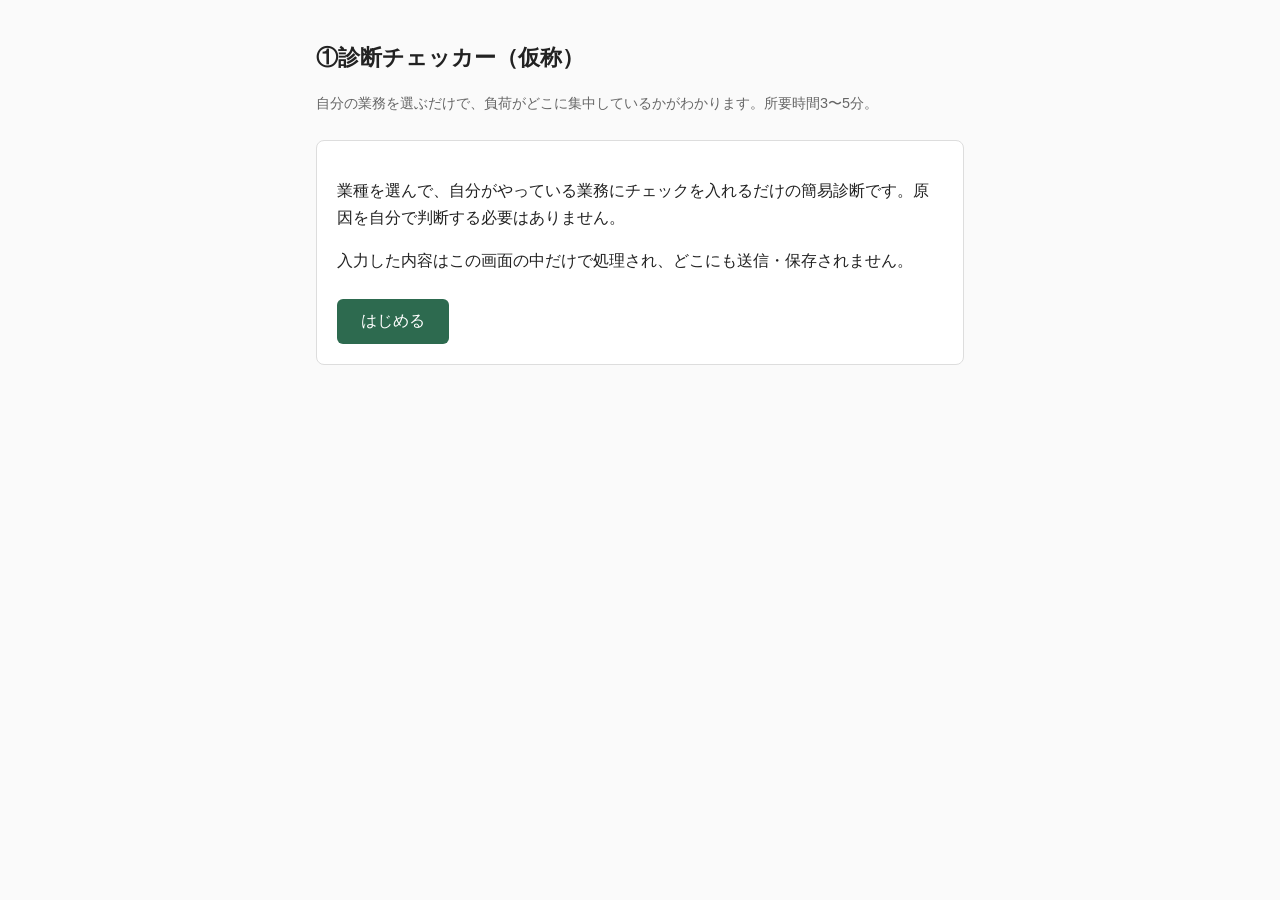
==== index.html @ b316b2ba "①診断チェッカー v2: 業種別の業務チェック方式に刷新 v1は原因カテゴリ(業務量/プロセス/人員配置/感情労働/価値観)を本人に 直接聞いていたため、結果がわかりきった内容になりがちだった。  v" ====
<!DOCTYPE html>
<html lang="ja">
<head>
<meta charset="UTF-8">
<meta name="viewport" content="width=device-width, initial-scale=1.0">
<title>①診断チェッカー（仮称）</title>
<style>
  * { box-sizing: border-box; }
  body {
    font-family: -apple-system, BlinkMacSystemFont, "Hiragino Sans", "Yu Gothic", sans-serif;
    max-width: 680px;
    margin: 0 auto;
    padding: 24px 16px 64px;
    line-height: 1.7;
    color: #222;
    background: #fafafa;
  }
  h1 { font-size: 1.4rem; margin-bottom: 4px; }
  h2 { font-size: 1.15rem; margin-bottom: 4px; }
  h3 { font-size: 1rem; margin: 20px 0 8px; color: #2d6a4f; }
  .sub { color: #666; font-size: 0.9rem; margin-bottom: 24px; }
  .screen { display: none; }
  .screen.active { display: block; }
  .card {
    background: #fff;
    border: 1px solid #ddd;
    border-radius: 8px;
    padding: 20px;
    margin-bottom: 16px;
  }
  label.q { display: block; font-weight: 600; margin-bottom: 8px; }
  select, input[type=number], textarea {
    width: 100%;
    padding: 8px;
    border: 1px solid #ccc;
    border-radius: 4px;
    font-size: 1rem;
    margin-bottom: 4px;
  }
  textarea { resize: vertical; min-height: 60px; }
  button {
    background: #2d6a4f;
    color: #fff;
    border: none;
    padding: 12px 24px;
    border-radius: 6px;
    font-size: 1rem;
    cursor: pointer;
    margin-top: 8px;
  }
  button:hover { background: #1b4332; }
  button:disabled { background: #ccc; cursor: not-allowed; }
  button.secondary {
    background: transparent;
    color: #2d6a4f;
    border: 1px solid #2d6a4f;
    margin-right: 8px;
  }
  .choice-list { display: flex; flex-direction: column; gap: 8px; }
  .choice-btn {
    background: #fff;
    color: #222;
    border: 1px solid #ccc;
    border-radius: 8px;
    padding: 14px 16px;
    text-align: left;
    font-size: 1rem;
    cursor: pointer;
    display: flex;
    justify-content: space-between;
    align-items: center;
  }
  .choice-btn:hover { border-color: #2d6a4f; background: #f1f8f4; }
  .beta-tag {
    font-size: 0.7rem;
    color: #bf6900;
    border: 1px solid #bf6900;
    border-radius: 4px;
    padding: 1px 6px;
    margin-left: 8px;
    flex-shrink: 0;
  }
  .task-row {
    display: flex;
    align-items: flex-start;
    gap: 8px;
    padding: 6px 0;
    border-bottom: 1px solid #eee;
  }
  .task-row:last-child { border-bottom: none; }
  .task-row label { font-weight: normal; cursor: pointer; }
  .task-tag {
    display: inline-block;
    font-size: 0.72rem;
    color: #666;
    background: #eee;
    border-radius: 4px;
    padding: 0 6px;
    margin-left: 6px;
    white-space: nowrap;
  }
  .detail-card {
    border: 1px solid #ddd;
    border-radius: 6px;
    padding: 14px 16px;
    margin-bottom: 12px;
  }
  .detail-card .task-name { font-weight: 600; margin-bottom: 8px; }
  .detail-row { margin-bottom: 8px; }
  .detail-row label.small { font-size: 0.85rem; color: #555; display: block; margin-bottom: 4px; }
  .radio-inline { display: flex; gap: 12px; flex-wrap: wrap; }
  .radio-inline label { font-weight: normal; margin-right: 0; }
  .checkbox-inline label { font-weight: normal; }
  .result-box {
    background: #fff;
    border-left: 4px solid #2d6a4f;
    padding: 16px 20px;
    border-radius: 4px;
    margin-bottom: 16px;
  }
  .result-box.warn { border-left-color: #bf6900; }
  .result-box.note { border-left-color: #999; }
  .score-bar-row { display: flex; align-items: center; gap: 8px; margin-bottom: 8px; font-size: 0.9rem; }
  .score-bar-label { width: 90px; flex-shrink: 0; }
  .score-bar-track { flex: 1; background: #eee; border-radius: 4px; height: 14px; overflow: hidden; }
  .score-bar-fill { height: 100%; background: #52b788; }
  .top-task-row {
    display: flex;
    justify-content: space-between;
    padding: 8px 0;
    border-bottom: 1px dashed #ddd;
    font-size: 0.92rem;
  }
  .top-task-row:last-child { border-bottom: none; }
  ul.plain-list { margin: 8px 0; padding-left: 20px; font-size: 0.92rem; }
  .disclaimer {
    font-size: 0.8rem;
    color: #888;
    margin-top: 32px;
    border-top: 1px solid #ddd;
    padding-top: 12px;
  }
  .progress { font-size: 0.8rem; color: #999; margin-bottom: 8px; }
</style>
</head>
<body>

<h1>①診断チェッカー（仮称）</h1>
<p class="sub">自分の業務を選ぶだけで、負荷がどこに集中しているかがわかります。所要時間3〜5分。</p>

<!-- Screen: Intro -->
<div class="screen active" id="screen-intro">
  <div class="card">
    <p>業種を選んで、自分がやっている業務にチェックを入れるだけの簡易診断です。原因を自分で判断する必要はありません。</p>
    <p>入力した内容はこの画面の中だけで処理され、どこにも送信・保存されません。</p>
    <button onclick="goToIndustry()">はじめる</button>
  </div>
</div>

<!-- Screen: Industry -->
<div class="screen" id="screen-industry">
  <div class="card">
    <p class="progress">STEP 1 / 5</p>
    <h2>業種を選んでください</h2>
    <div class="choice-list" id="industry-list"></div>
    <div style="margin-top:16px;">
      <button class="secondary" onclick="goTo('screen-intro')">戻る</button>
    </div>
  </div>
</div>

<!-- Screen: Role -->
<div class="screen" id="screen-role">
  <div class="card">
    <p class="progress">STEP 2 / 5</p>
    <h2>役割を選んでください</h2>
    <div class="choice-list" id="role-list"></div>
    <div style="margin-top:16px;">
      <button class="secondary" onclick="goTo('screen-industry')">戻る</button>
    </div>
  </div>
</div>

<!-- Screen: Hours -->
<div class="screen" id="screen-hours">
  <div class="card">
    <p class="progress">STEP 3 / 5</p>
    <h2>週の勤務時間を教えてください</h2>
    <p class="sub">契約・シフト上の勤務時間（残業を除く）を数字で入力してください。</p>
    <input type="number" id="input-weekly-hours" min="1" max="168" placeholder="例：20">
    <div style="margin-top:16px;">
      <button class="secondary" onclick="goToRoleOrIndustryBack()">戻る</button>
      <button onclick="submitHours()">次へ</button>
    </div>
  </div>
</div>

<!-- Screen: Tasks -->
<div class="screen" id="screen-tasks">
  <div class="card">
    <p class="progress">STEP 4 / 5</p>
    <h2>やっている業務にチェックしてください</h2>
    <p class="sub">当てはまるものだけで大丈夫です。抜けている業務があれば結果画面で教えてください。</p>
    <div id="task-categories"></div>
    <div style="margin-top:16px;">
      <button class="secondary" onclick="goTo('screen-hours')">戻る</button>
      <button onclick="submitTasks()">次へ</button>
    </div>
  </div>
</div>

<!-- Screen: Details -->
<div class="screen" id="screen-details">
  <div class="card">
    <p class="progress">STEP 5 / 5</p>
    <h2>選んだ業務について教えてください</h2>
    <div id="task-details"></div>
    <div style="margin-top:16px;">
      <button class="secondary" onclick="goTo('screen-tasks')">戻る</button>
      <button onclick="showResult()">診断結果を見る</button>
    </div>
  </div>
</div>

<!-- Screen: Result -->
<div class="screen" id="screen-result">
  <div class="card">
    <h2>診断結果</h2>
    <div id="result-main"></div>

    <h3>負荷が大きい業務 上位5つ</h3>
    <div id="result-top-tasks"></div>

    <h3>タグ別の内訳</h3>
    <div id="result-tag-breakdown"></div>

    <div id="result-overtime"></div>
    <div id="result-duplicate"></div>
    <div id="result-workload"></div>
  </div>
  <div style="margin-top:12px;">
    <button class="secondary" onclick="restart()">最初からやり直す</button>
  </div>
  <p class="disclaimer">この結果は簡易的な参考情報であり、専門的な診断に代わるものではありません。時間は概算で答えたものなので、断定的な判断材料としては使わないでください。</p>
</div>

<script src="data/industries.js"></script>
<script>
const HOURS_OPTIONS = [
  { value: '30分未満', hours: 0.25 },
  { value: '30分〜1時間', hours: 0.75 },
  { value: '1〜3時間', hours: 2 },
  { value: '3〜5時間', hours: 4 },
  { value: '5時間以上', hours: 6 },
];
const PAIN_OPTIONS = [
  { value: 'あまりつらくない', weight: 1 },
  { value: 'ややつらい', weight: 2 },
  { value: 'つらい', weight: 3 },
];
const TAG_MESSAGE = {
  '定型': '繰り返し・手作業の業務に負荷が集中しています。自動化やテンプレ化で減らせる可能性が高い領域です。',
  '調整': '人や日程の調整に負荷が集中しています。連絡や予定の一元管理で減らせる可能性があります。',
  '判断': '専門的な判断が必要な業務に負荷が集中しています。判断材料をそろえる仕組みで負担を軽くできる可能性があります。',
  '対人': '人との関わりそのものに負荷が集中しています。ツールで解決する領域ではないため、職場の上司や専門家への相談をおすすめします。',
  '身体': '体力的な負荷が集中しています。福祉機器の導入や人員配置の見直しが有効な領域です。',
};

let state = {
  industry: null,
  role: null,
  weeklyHours: null,
  visibleTasks: [],   // [{ id, name, tag, category }]
  selectedIds: [],     // task ids checked on screen-tasks
  details: {},          // id -> { time, pain, overtime, duplicate }
};

function goTo(id) {
  document.querySelectorAll('.screen').forEach(s => s.classList.remove('active'));
  document.getElementById(id).classList.add('active');
  window.scrollTo(0, 0);
}

function goToIndustry() {
  const list = document.getElementById('industry-list');
  list.innerHTML = INDUSTRIES.map(ind => `
    <button class="choice-btn" onclick="selectIndustry('${ind.id}')">
      <span>${ind.name}</span>
      ${ind.beta ? '<span class="beta-tag">β</span>' : ''}
    </button>
  `).join('');
  goTo('screen-industry');
}

function selectIndustry(id) {
  state.industry = INDUSTRIES.find(i => i.id === id);
  state.role = null;
  if (state.industry.roles.length === 1) {
    state.role = state.industry.roles[0];
    goTo('screen-hours');
    return;
  }
  const list = document.getElementById('role-list');
  list.innerHTML = state.industry.roles.map(r => `
    <button class="choice-btn" onclick="selectRole('${r.id}')"><span>${r.name}</span></button>
  `).join('');
  goTo('screen-role');
}

function selectRole(roleId) {
  state.role = state.industry.roles.find(r => r.id === roleId);
  goTo('screen-hours');
}

function goToRoleOrIndustryBack() {
  if (state.industry.roles.length === 1) {
    goTo('screen-industry');
  } else {
    goTo('screen-role');
  }
}

function submitHours() {
  const val = parseFloat(document.getElementById('input-weekly-hours').value);
  if (!val || val <= 0) {
    alert('週の勤務時間を入力してください');
    return;
  }
  state.weeklyHours = val;
  buildTaskScreen();
  goTo('screen-tasks');
}

function taskAllowedForRole(item) {
  return !item.roles || item.roles.includes(state.role.id);
}

function buildTaskScreen() {
  const categories = [...state.industry.categories, COMMON_CATEGORY];
  state.visibleTasks = [];
  let html = '';
  let taskCounter = 0;
  categories.forEach(cat => {
    if (!taskAllowedForRole(cat)) return;
    const visibleInCat = cat.tasks.filter(taskAllowedForRole);
    if (visibleInCat.length === 0) return;
    html += `<h3>${cat.name}</h3><div>`;
    visibleInCat.forEach(t => {
      const id = 'task-' + (taskCounter++);
      state.visibleTasks.push({ id, name: t.name, tag: t.tag, category: cat.name });
      html += `
        <div class="task-row">
          <input type="checkbox" id="${id}" value="${id}">
          <label for="${id}">${t.name}</label>
        </div>
      `;
    });
    html += '</div>';
  });
  document.getElementById('task-categories').innerHTML = html;
}

function submitTasks() {
  const checked = state.visibleTasks.filter(t => document.getElementById(t.id).checked);
  if (checked.length === 0) {
    alert('1つ以上、業務を選んでください');
    return;
  }
  state.selectedIds = checked.map(t => t.id);
  buildDetailScreen(checked);
  goTo('screen-details');
}

function buildDetailScreen(checked) {
  document.getElementById('task-details').innerHTML = checked.map(t => `
    <div class="detail-card">
      <div class="task-name">${t.name}</div>
      <div class="detail-row">
        <label class="small">週あたりの時間</label>
        <select id="${t.id}-time">
          ${HOURS_OPTIONS.map(h => `<option value="${h.value}">${h.value}</option>`).join('')}
        </select>
      </div>
      <div class="detail-row">
        <label class="small">つらさ</label>
        <div class="radio-inline">
          ${PAIN_OPTIONS.map((p, i) => `
            <label><input type="radio" name="${t.id}-pain" value="${p.value}" ${i === 0 ? 'checked' : ''}> ${p.value}</label>
          `).join('')}
        </div>
      </div>
      <div class="detail-row checkbox-inline">
        <label><input type="checkbox" id="${t.id}-overtime"> 勤務時間外にやることがある</label>
      </div>
      <div class="detail-row checkbox-inline">
        <label><input type="checkbox" id="${t.id}-duplicate"> 二度手間だと感じる（同じ内容を別の場所にも書いている等）</label>
      </div>
    </div>
  `).join('');
}

function showResult() {
  const hoursMap = Object.fromEntries(HOURS_OPTIONS.map(h => [h.value, h.hours]));
  const painMap = Object.fromEntries(PAIN_OPTIONS.map(p => [p.value, p.weight]));

  const results = state.selectedIds.map(id => {
    const task = state.visibleTasks.find(t => t.id === id);
    const timeValue = document.getElementById(`${id}-time`).value;
    const painChecked = document.querySelector(`input[name="${id}-pain"]:checked`).value;
    const overtime = document.getElementById(`${id}-overtime`).checked;
    const duplicate = document.getElementById(`${id}-duplicate`).checked;
    const hours = hoursMap[timeValue];
    const pain = painMap[painChecked];
    return { ...task, timeValue, hours, painChecked, pain, overtime, duplicate, score: hours * pain };
  });

  renderMainMessage(results);
  renderTopTasks(results);
  renderTagBreakdown(results);
  renderOvertimeAndDuplicate(results);
  renderWorkload(results);

  goTo('screen-result');
}

function renderMainMessage(results) {
  const tagScores = {};
  let totalScore = 0;
  results.forEach(r => {
    tagScores[r.tag] = (tagScores[r.tag] || 0) + r.score;
    totalScore += r.score;
  });
  const topTag = Object.keys(tagScores).reduce((a, b) => tagScores[a] >= tagScores[b] ? a : b);

  let html = `<div class="result-box"><strong>${topTag}</strong>の業務に負荷が集中しています。<p>${TAG_MESSAGE[topTag]}</p>`;
  if (topTag === '対人' && totalScore > 0) {
    const supportable = (tagScores['定型'] || 0) + (tagScores['調整'] || 0);
    if (supportable / totalScore >= 0.2) {
      html += `<p>ただし、定型・調整にあたる部分はツールで減らせる可能性があります。</p>`;
    }
  }
  html += '</div>';
  document.getElementById('result-main').innerHTML = html;
}

function renderTopTasks(results) {
  const top5 = [...results].sort((a, b) => b.score - a.score).slice(0, 5);
  document.getElementById('result-top-tasks').innerHTML = top5.map(r => `
    <div class="top-task-row">
      <span>${r.name}<span class="task-tag">${r.tag}</span></span>
      <span>${r.timeValue}・${r.painChecked}</span>
    </div>
  `).join('');
}

function renderTagBreakdown(results) {
  const tagHours = {};
  let totalHours = 0;
  results.forEach(r => {
    tagHours[r.tag] = (tagHours[r.tag] || 0) + r.hours;
    totalHours += r.hours;
  });
  const tags = Object.keys(TAG_MESSAGE).filter(t => tagHours[t]);
  document.getElementById('result-tag-breakdown').innerHTML = tags.map(t => {
    const pct = totalHours > 0 ? Math.round((tagHours[t] / totalHours) * 100) : 0;
    return `
      <div class="score-bar-row">
        <div class="score-bar-label">${t}</div>
        <div class="score-bar-track"><div class="score-bar-fill" style="width:${pct}%"></div></div>
        <div>${pct}%</div>
      </div>
    `;
  }).join('');
}

function renderOvertimeAndDuplicate(results) {
  const overtimeTasks = results.filter(r => r.overtime);
  const duplicateTasks = results.filter(r => r.duplicate);

  let overtimeHtml = '';
  if (overtimeTasks.length > 0) {
    const totalOvertimeHours = overtimeTasks.reduce((sum, r) => sum + r.hours, 0);
    overtimeHtml = `
      <h3>勤務時間外の業務</h3>
      <div class="result-box warn">
        <p>勤務時間外の作業は、本来は労働時間として扱われるべきものです。</p>
        <ul class="plain-list">${overtimeTasks.map(r => `<li>${r.name}（週あたり目安 ${r.hours}時間）</li>`).join('')}</ul>
      </div>
    `;
  }
  document.getElementById('result-overtime').innerHTML = overtimeHtml;

  let duplicateHtml = '';
  if (duplicateTasks.length > 0) {
    duplicateHtml = `
      <h3>二度手間だと感じている業務</h3>
      <div class="result-box note">
        <p>記録の一元化で減らせる可能性があります。</p>
        <ul class="plain-list">${duplicateTasks.map(r => `<li>${r.name}</li>`).join('')}</ul>
      </div>
    `;
  }
  document.getElementById('result-duplicate').innerHTML = duplicateHtml;
}

function renderWorkload(results) {
  const totalHours = results.reduce((sum, r) => sum + r.hours, 0);
  const ratio = totalHours / state.weeklyHours;
  let html = `
    <h3>全体の業務量</h3>
    <div class="result-box${ratio > 1 ? ' warn' : ''}">
      <p>記入した業務の合計時間（週あたり目安）は約${totalHours}時間、勤務時間（週${state.weeklyHours}時間）の${Math.round(ratio * 100)}%です。</p>
      ${ratio > 1 ? '<p>記入した業務の合計が勤務時間を上回っています。業務量そのものが多い可能性があります。</p>' : ''}
    </div>
  `;
  document.getElementById('result-workload').innerHTML = html;
}

function restart() {
  state = { industry: null, role: null, weeklyHours: null, visibleTasks: [], selectedIds: [], details: {} };
  document.getElementById('input-weekly-hours').value = '';
  goTo('screen-intro');
}
</script>

</body>
</html>
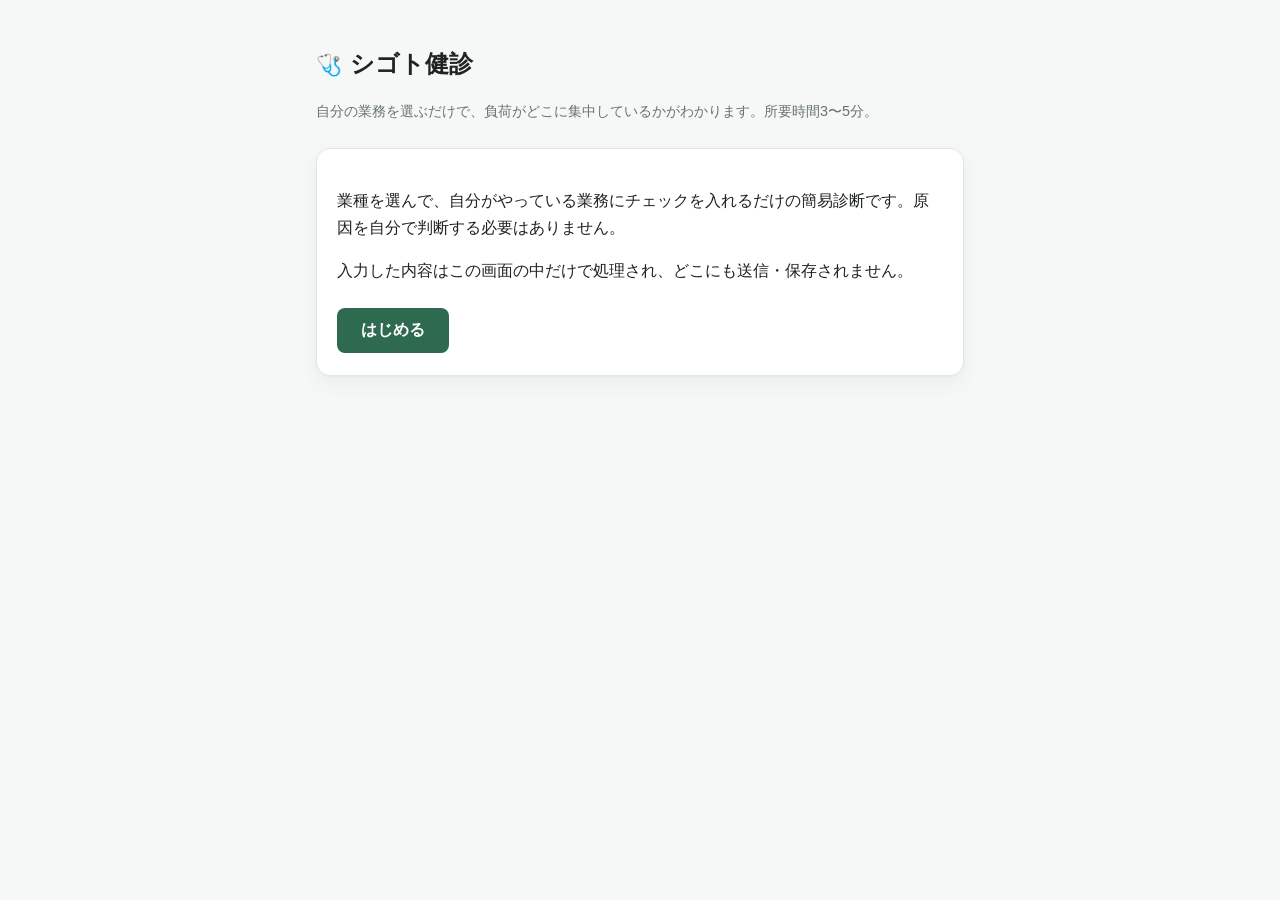
==== commit c184d31b: "タイトルを「シゴト健診」に改名し、デザインを全面調整 社内向けの「①診断チェッカー（仮称）」のまま一般公開されていたのを、 ①の産業医ポジショニングにつながる名前として「シゴト健診」に改名。  あわせ" ====
--- a/index.html
+++ b/index.html
@@ -3,149 +3,192 @@
 <head>
 <meta charset="UTF-8">
 <meta name="viewport" content="width=device-width, initial-scale=1.0">
-<title>①診断チェッカー（仮称）</title>
+<title>シゴト健診</title>
 <style>
+  :root {
+    --color-primary: #2d6a4f;
+    --color-primary-dark: #1b4332;
+    --color-primary-light: #eef7f1;
+    --color-accent: #52b788;
+    --color-bg: #f6f8f7;
+    --color-card: #ffffff;
+    --color-border: #e3e7e4;
+    --color-text: #1f2421;
+    --color-text-sub: #66746c;
+    --color-warn: #bf6900;
+    --color-warn-bg: #fff4e6;
+  }
   * { box-sizing: border-box; }
   body {
     font-family: -apple-system, BlinkMacSystemFont, "Hiragino Sans", "Yu Gothic", sans-serif;
     max-width: 680px;
     margin: 0 auto;
-    padding: 24px 16px 64px;
+    padding: 28px 16px 64px;
     line-height: 1.7;
-    color: #222;
-    background: #fafafa;
-  }
-  h1 { font-size: 1.4rem; margin-bottom: 4px; }
+    color: var(--color-text);
+    background: var(--color-bg);
+  }
+  h1 {
+    font-size: 1.5rem;
+    margin-bottom: 4px;
+    display: flex;
+    align-items: center;
+    gap: 8px;
+  }
+  h1 .logo-mark { font-size: 1.3rem; }
   h2 { font-size: 1.15rem; margin-bottom: 4px; }
-  h3 { font-size: 1rem; margin: 20px 0 8px; color: #2d6a4f; }
-  .sub { color: #666; font-size: 0.9rem; margin-bottom: 24px; }
+  h3 { font-size: 1rem; margin: 22px 0 10px; color: var(--color-primary); }
+  .sub { color: var(--color-text-sub); font-size: 0.9rem; margin-bottom: 24px; }
   .screen { display: none; }
   .screen.active { display: block; }
   .card {
-    background: #fff;
-    border: 1px solid #ddd;
+    background: var(--color-card);
+    border: 1px solid var(--color-border);
+    border-radius: 14px;
+    padding: 22px 20px;
+    margin-bottom: 16px;
+    box-shadow: 0 1px 2px rgba(27, 67, 50, 0.04), 0 8px 20px rgba(27, 67, 50, 0.06);
+  }
+  label.q { display: block; font-weight: 600; margin-bottom: 8px; }
+  select, input[type=number], input[type=text], textarea {
+    width: 100%;
+    padding: 10px 12px;
+    border: 1px solid #cfd6d1;
     border-radius: 8px;
-    padding: 20px;
-    margin-bottom: 16px;
-  }
-  label.q { display: block; font-weight: 600; margin-bottom: 8px; }
-  select, input[type=number], textarea {
-    width: 100%;
-    padding: 8px;
-    border: 1px solid #ccc;
-    border-radius: 4px;
     font-size: 1rem;
     margin-bottom: 4px;
+    background: #fff;
+    color: var(--color-text);
+  }
+  select:focus, input:focus, textarea:focus {
+    outline: none;
+    border-color: var(--color-accent);
+    box-shadow: 0 0 0 3px rgba(82, 183, 136, 0.18);
   }
   textarea { resize: vertical; min-height: 60px; }
   button {
-    background: #2d6a4f;
+    background: var(--color-primary);
     color: #fff;
     border: none;
     padding: 12px 24px;
-    border-radius: 6px;
+    border-radius: 8px;
     font-size: 1rem;
+    font-weight: 600;
     cursor: pointer;
     margin-top: 8px;
-  }
-  button:hover { background: #1b4332; }
+    transition: background 0.15s ease, transform 0.05s ease;
+  }
+  button:hover { background: var(--color-primary-dark); }
+  button:active { transform: scale(0.98); }
   button:disabled { background: #ccc; cursor: not-allowed; }
   button.secondary {
     background: transparent;
-    color: #2d6a4f;
-    border: 1px solid #2d6a4f;
+    color: var(--color-primary);
+    border: 1px solid var(--color-primary);
     margin-right: 8px;
   }
-  .choice-list { display: flex; flex-direction: column; gap: 8px; }
+  button.secondary:hover { background: var(--color-primary-light); }
+  .choice-list { display: flex; flex-direction: column; gap: 10px; }
   .choice-btn {
     background: #fff;
-    color: #222;
-    border: 1px solid #ccc;
-    border-radius: 8px;
+    color: var(--color-text);
+    border: 1px solid var(--color-border);
+    border-radius: 12px;
     padding: 14px 16px;
     text-align: left;
     font-size: 1rem;
+    font-weight: 500;
     cursor: pointer;
     display: flex;
-    justify-content: space-between;
     align-items: center;
-  }
-  .choice-btn:hover { border-color: #2d6a4f; background: #f1f8f4; }
+    gap: 12px;
+    transition: border-color 0.15s ease, background 0.15s ease, transform 0.05s ease;
+  }
+  .choice-btn:hover { border-color: var(--color-accent); background: var(--color-primary-light); }
+  .choice-btn:active { transform: scale(0.99); }
+  .choice-icon { font-size: 1.3rem; flex-shrink: 0; width: 28px; text-align: center; }
+  .choice-label { flex: 1; }
   .beta-tag {
-    font-size: 0.7rem;
-    color: #bf6900;
-    border: 1px solid #bf6900;
-    border-radius: 4px;
-    padding: 1px 6px;
-    margin-left: 8px;
+    font-size: 0.68rem;
+    font-weight: 700;
+    color: var(--color-warn);
+    background: var(--color-warn-bg);
+    border-radius: 999px;
+    padding: 2px 8px;
+    margin-left: 4px;
     flex-shrink: 0;
+    letter-spacing: 0.02em;
   }
   .task-row {
     display: flex;
     align-items: flex-start;
-    gap: 8px;
-    padding: 6px 0;
-    border-bottom: 1px solid #eee;
+    gap: 10px;
+    padding: 8px 0;
+    border-bottom: 1px solid #eef0ee;
   }
   .task-row:last-child { border-bottom: none; }
   .task-row label { font-weight: normal; cursor: pointer; }
-  .task-tag {
-    display: inline-block;
-    font-size: 0.72rem;
-    color: #666;
-    background: #eee;
-    border-radius: 4px;
-    padding: 0 6px;
-    margin-left: 6px;
-    white-space: nowrap;
-  }
-  .detail-card {
-    border: 1px solid #ddd;
-    border-radius: 6px;
-    padding: 14px 16px;
+  .task-row input[type=checkbox] { margin-top: 3px; accent-color: var(--color-primary); }
+  .detail-card, .reason-card {
+    border: 1px solid var(--color-border);
+    border-radius: 10px;
+    padding: 16px;
     margin-bottom: 12px;
-  }
-  .detail-card .task-name { font-weight: 600; margin-bottom: 8px; }
+    background: #fcfdfc;
+  }
+  .detail-card .task-name, .reason-card .task-name { font-weight: 700; margin-bottom: 10px; }
   .detail-row { margin-bottom: 8px; }
-  .detail-row label.small { font-size: 0.85rem; color: #555; display: block; margin-bottom: 4px; }
-  .radio-inline { display: flex; gap: 12px; flex-wrap: wrap; }
+  .detail-row label.small { font-size: 0.85rem; color: var(--color-text-sub); display: block; margin-bottom: 4px; }
+  .radio-inline { display: flex; gap: 14px; flex-wrap: wrap; }
   .radio-inline label { font-weight: normal; margin-right: 0; }
-  .checkbox-inline label { font-weight: normal; }
+  .radio-inline input[type=radio] { accent-color: var(--color-primary); }
+  .reason-options label {
+    display: block;
+    font-weight: normal;
+    padding: 5px 0;
+  }
+  .reason-options input[type=checkbox] { accent-color: var(--color-primary); margin-right: 4px; }
   .result-box {
     background: #fff;
-    border-left: 4px solid #2d6a4f;
+    border-left: 4px solid var(--color-primary);
     padding: 16px 20px;
-    border-radius: 4px;
+    border-radius: 8px;
     margin-bottom: 16px;
   }
-  .result-box.warn { border-left-color: #bf6900; }
+  .result-box.warn { border-left-color: var(--color-warn); background: var(--color-warn-bg); }
   .result-box.note { border-left-color: #999; }
-  .score-bar-row { display: flex; align-items: center; gap: 8px; margin-bottom: 8px; font-size: 0.9rem; }
-  .score-bar-label { width: 90px; flex-shrink: 0; }
-  .score-bar-track { flex: 1; background: #eee; border-radius: 4px; height: 14px; overflow: hidden; }
-  .score-bar-fill { height: 100%; background: #52b788; }
+  .score-bar-row { display: flex; align-items: center; gap: 10px; margin-bottom: 10px; font-size: 0.9rem; }
+  .score-bar-label { width: 60px; flex-shrink: 0; font-weight: 600; }
+  .score-bar-track { flex: 1; background: #eef0ee; border-radius: 999px; height: 12px; overflow: hidden; }
+  .score-bar-fill { height: 100%; border-radius: 999px; background: var(--color-accent); }
+  .score-bar-pct { width: 36px; text-align: right; flex-shrink: 0; color: var(--color-text-sub); }
   .top-task-row {
-    display: flex;
-    justify-content: space-between;
-    padding: 8px 0;
-    border-bottom: 1px dashed #ddd;
+    padding: 10px 0;
+    border-bottom: 1px dashed var(--color-border);
     font-size: 0.92rem;
   }
   .top-task-row:last-child { border-bottom: none; }
+  .top-task-row .top-task-head { display: flex; justify-content: space-between; font-weight: 600; }
+  .top-task-row .top-task-reasons { color: var(--color-text-sub); font-size: 0.85rem; margin-top: 3px; }
   ul.plain-list { margin: 8px 0; padding-left: 20px; font-size: 0.92rem; }
   .disclaimer {
     font-size: 0.8rem;
-    color: #888;
+    color: #8b968f;
     margin-top: 32px;
-    border-top: 1px solid #ddd;
+    border-top: 1px solid var(--color-border);
     padding-top: 12px;
   }
-  .progress { font-size: 0.8rem; color: #999; margin-bottom: 8px; }
+  .step-dots { display: flex; gap: 6px; margin-bottom: 14px; }
+  .step-dot { width: 8px; height: 8px; border-radius: 50%; background: #dfe5e1; transition: background 0.15s ease, transform 0.15s ease; }
+  .step-dot.done { background: var(--color-accent); }
+  .step-dot.current { background: var(--color-primary); transform: scale(1.35); }
 </style>
+<script data-goatcounter="https://miyu9999.goatcounter.com/count"
+        async src="//gc.zgo.at/count.js"></script>
 </head>
 <body>
 
-<h1>①診断チェッカー（仮称）</h1>
+<h1><span class="logo-mark">🩺</span>シゴト健診</h1>
 <p class="sub">自分の業務を選ぶだけで、負荷がどこに集中しているかがわかります。所要時間3〜5分。</p>
 
 <!-- Screen: Intro -->
@@ -160,7 +203,7 @@
 <!-- Screen: Industry -->
 <div class="screen" id="screen-industry">
   <div class="card">
-    <p class="progress">STEP 1 / 5</p>
+    <p class="progress" data-step="1"></p>
     <h2>業種を選んでください</h2>
     <div class="choice-list" id="industry-list"></div>
     <div style="margin-top:16px;">
@@ -172,7 +215,7 @@
 <!-- Screen: Role -->
 <div class="screen" id="screen-role">
   <div class="card">
-    <p class="progress">STEP 2 / 5</p>
+    <p class="progress" data-step="2"></p>
     <h2>役割を選んでください</h2>
     <div class="choice-list" id="role-list"></div>
     <div style="margin-top:16px;">
@@ -184,7 +227,7 @@
 <!-- Screen: Hours -->
 <div class="screen" id="screen-hours">
   <div class="card">
-    <p class="progress">STEP 3 / 5</p>
+    <p class="progress" data-step="3"></p>
     <h2>週の勤務時間を教えてください</h2>
     <p class="sub">契約・シフト上の勤務時間（残業を除く）を数字で入力してください。</p>
     <input type="number" id="input-weekly-hours" min="1" max="168" placeholder="例：20">
@@ -198,7 +241,7 @@
 <!-- Screen: Tasks -->
 <div class="screen" id="screen-tasks">
   <div class="card">
-    <p class="progress">STEP 4 / 5</p>
+    <p class="progress" data-step="4"></p>
     <h2>やっている業務にチェックしてください</h2>
     <p class="sub">当てはまるものだけで大丈夫です。抜けている業務があれば結果画面で教えてください。</p>
     <div id="task-categories"></div>
@@ -212,11 +255,25 @@
 <!-- Screen: Details -->
 <div class="screen" id="screen-details">
   <div class="card">
-    <p class="progress">STEP 5 / 5</p>
+    <p class="progress" data-step="5"></p>
     <h2>選んだ業務について教えてください</h2>
     <div id="task-details"></div>
     <div style="margin-top:16px;">
       <button class="secondary" onclick="goTo('screen-tasks')">戻る</button>
+      <button onclick="submitDetails()">次へ</button>
+    </div>
+  </div>
+</div>
+
+<!-- Screen: Reasons -->
+<div class="screen" id="screen-reasons">
+  <div class="card">
+    <p class="progress" data-step="6"></p>
+    <h2>つらいと感じる理由を教えてください</h2>
+    <p class="sub">「ややつらい」「つらい」と答えた業務だけ表示しています。当てはまるものを複数選べます。</p>
+    <div id="task-reasons"></div>
+    <div style="margin-top:16px;">
+      <button class="secondary" onclick="goTo('screen-details')">戻る</button>
       <button onclick="showResult()">診断結果を見る</button>
     </div>
   </div>
@@ -231,11 +288,12 @@
     <h3>負荷が大きい業務 上位5つ</h3>
     <div id="result-top-tasks"></div>
 
-    <h3>タグ別の内訳</h3>
+    <h3>理由別の内訳</h3>
     <div id="result-tag-breakdown"></div>
 
     <div id="result-overtime"></div>
     <div id="result-duplicate"></div>
+    <div id="result-other"></div>
     <div id="result-workload"></div>
   </div>
   <div style="margin-top:12px;">
@@ -258,22 +316,59 @@
   { value: 'ややつらい', weight: 2 },
   { value: 'つらい', weight: 3 },
 ];
-const TAG_MESSAGE = {
-  '定型': '繰り返し・手作業の業務に負荷が集中しています。自動化やテンプレ化で減らせる可能性が高い領域です。',
+// 共通の理由リスト（v2-spec.md「共通の理由リスト」参照）。category を持たない理由は「その他」で、判定には使わない。
+const REASONS = [
+  { value: '同じ内容を何度も書く・入力する', category: '定型' },
+  { value: '手順が面倒・道具やシステムが使いにくい', category: '定型' },
+  { value: '人や日程の調整が大変・待たされる', category: '調整' },
+  { value: '判断が難しい・迷う', category: '判断' },
+  { value: '人への対応が精神的にしんどい', category: '対人' },
+  { value: '体力的にきつい', category: '身体' },
+  { value: '量が多い・時間が足りない', category: '業務量' },
+  { value: '時間内に終わらず、時間外にやっている', category: '業務量' },
+];
+const CATEGORY_MESSAGE = {
+  '定型': '繰り返し・手作業や、同じ内容を何度も書く業務に負荷が集中しています。自動化やテンプレ化、記録の一元化で減らせる可能性が高い領域です。',
   '調整': '人や日程の調整に負荷が集中しています。連絡や予定の一元管理で減らせる可能性があります。',
   '判断': '専門的な判断が必要な業務に負荷が集中しています。判断材料をそろえる仕組みで負担を軽くできる可能性があります。',
   '対人': '人との関わりそのものに負荷が集中しています。ツールで解決する領域ではないため、職場の上司や専門家への相談をおすすめします。',
   '身体': '体力的な負荷が集中しています。福祉機器の導入や人員配置の見直しが有効な領域です。',
+  '業務量': '個別の業務の性質よりも、業務の絶対量や時間内に終わらないことそのものが負荷になっています。人員配置や業務量そのものの見直しが必要かもしれません。',
 };
+const CATEGORY_COLOR = {
+  '定型': '#52b788',
+  '調整': '#4a90a4',
+  '判断': '#7c6bb0',
+  '対人': '#e07a5f',
+  '身体': '#d4a24c',
+  '業務量': '#bf6900',
+};
+const REASON_OVERTIME = '時間内に終わらず、時間外にやっている';
+const REASON_DUPLICATE = '同じ内容を何度も書く・入力する';
+const TOTAL_STEPS = 6;
 
 let state = {
   industry: null,
   role: null,
   weeklyHours: null,
-  visibleTasks: [],   // [{ id, name, tag, category }]
+  visibleTasks: [],   // [{ id, name, category }]
   selectedIds: [],     // task ids checked on screen-tasks
-  details: {},          // id -> { time, pain, overtime, duplicate }
+  needsReason: [],     // task ids where pain is 'ややつらい' or 'つらい'
 };
+
+function stepDotsHtml(current) {
+  let html = '<div class="step-dots">';
+  for (let i = 1; i <= TOTAL_STEPS; i++) {
+    const cls = i < current ? 'done' : (i === current ? 'current' : '');
+    html += `<span class="step-dot ${cls}"></span>`;
+  }
+  html += '</div>';
+  return html;
+}
+
+document.querySelectorAll('.progress[data-step]').forEach(el => {
+  el.innerHTML = stepDotsHtml(parseInt(el.dataset.step, 10));
+});
 
 function goTo(id) {
   document.querySelectorAll('.screen').forEach(s => s.classList.remove('active'));
@@ -285,7 +380,8 @@
   const list = document.getElementById('industry-list');
   list.innerHTML = INDUSTRIES.map(ind => `
     <button class="choice-btn" onclick="selectIndustry('${ind.id}')">
-      <span>${ind.name}</span>
+      <span class="choice-icon">${ind.icon || '💼'}</span>
+      <span class="choice-label">${ind.name}</span>
       ${ind.beta ? '<span class="beta-tag">β</span>' : ''}
     </button>
   `).join('');
@@ -302,7 +398,7 @@
   }
   const list = document.getElementById('role-list');
   list.innerHTML = state.industry.roles.map(r => `
-    <button class="choice-btn" onclick="selectRole('${r.id}')"><span>${r.name}</span></button>
+    <button class="choice-btn" onclick="selectRole('${r.id}')"><span class="choice-label">${r.name}</span></button>
   `).join('');
   goTo('screen-role');
 }
@@ -347,7 +443,7 @@
     html += `<h3>${cat.name}</h3><div>`;
     visibleInCat.forEach(t => {
       const id = 'task-' + (taskCounter++);
-      state.visibleTasks.push({ id, name: t.name, tag: t.tag, category: cat.name });
+      state.visibleTasks.push({ id, name: t.name, category: cat.name });
       html += `
         <div class="task-row">
           <input type="checkbox" id="${id}" value="${id}">
@@ -389,14 +485,41 @@
           `).join('')}
         </div>
       </div>
-      <div class="detail-row checkbox-inline">
-        <label><input type="checkbox" id="${t.id}-overtime"> 勤務時間外にやることがある</label>
-      </div>
-      <div class="detail-row checkbox-inline">
-        <label><input type="checkbox" id="${t.id}-duplicate"> 二度手間だと感じる（同じ内容を別の場所にも書いている等）</label>
-      </div>
     </div>
   `).join('');
+}
+
+function submitDetails() {
+  state.needsReason = state.selectedIds.filter(id => {
+    const painChecked = document.querySelector(`input[name="${id}-pain"]:checked`).value;
+    return painChecked === 'ややつらい' || painChecked === 'つらい';
+  });
+  if (state.needsReason.length === 0) {
+    showResult();
+    return;
+  }
+  buildReasonScreen();
+  goTo('screen-reasons');
+}
+
+function buildReasonScreen() {
+  document.getElementById('task-reasons').innerHTML = state.needsReason.map(id => {
+    const task = state.visibleTasks.find(t => t.id === id);
+    return `
+      <div class="reason-card">
+        <div class="task-name">${task.name}</div>
+        <div class="reason-options">
+          ${REASONS.map((r, i) => `
+            <label><input type="checkbox" id="${id}-reason-${i}" value="${r.value}"> ${r.value}</label>
+          `).join('')}
+        </div>
+        <div class="detail-row" style="margin-top:8px;">
+          <label class="small">その他（自由記述、任意）</label>
+          <input type="text" id="${id}-reason-other" placeholder="上記に当てはまらない理由があれば">
+        </div>
+      </div>
+    `;
+  }).join('');
 }
 
 function showResult() {
@@ -407,34 +530,74 @@
     const task = state.visibleTasks.find(t => t.id === id);
     const timeValue = document.getElementById(`${id}-time`).value;
     const painChecked = document.querySelector(`input[name="${id}-pain"]:checked`).value;
-    const overtime = document.getElementById(`${id}-overtime`).checked;
-    const duplicate = document.getElementById(`${id}-duplicate`).checked;
     const hours = hoursMap[timeValue];
     const pain = painMap[painChecked];
-    return { ...task, timeValue, hours, painChecked, pain, overtime, duplicate, score: hours * pain };
+
+    let reasons = [];
+    let otherText = '';
+    if (state.needsReason.includes(id)) {
+      reasons = REASONS
+        .map((r, i) => ({ ...r, checked: document.getElementById(`${id}-reason-${i}`).checked }))
+        .filter(r => r.checked)
+        .map(r => r.value);
+      otherText = document.getElementById(`${id}-reason-other`).value.trim();
+    }
+
+    return { ...task, timeValue, hours, painChecked, pain, reasons, otherText, score: hours * pain };
   });
+
+  // バリデーション: 理由が必要な業務で、理由もその他も空の場合は警告
+  const missing = results.find(r => state.needsReason.includes(r.id) && r.reasons.length === 0 && !r.otherText);
+  if (missing) {
+    alert(`「${missing.name}」の理由を1つ以上選ぶか、その他に記入してください`);
+    goTo('screen-reasons');
+    return;
+  }
 
   renderMainMessage(results);
   renderTopTasks(results);
-  renderTagBreakdown(results);
+  renderCategoryBreakdown(results);
   renderOvertimeAndDuplicate(results);
+  renderOther(results);
   renderWorkload(results);
 
   goTo('screen-result');
 }
 
+function categoryScoresOf(results) {
+  const categoryScores = {};
+  results.forEach(r => {
+    const reasonCount = r.reasons.length;
+    if (reasonCount === 0) return;
+    const perReasonScore = r.score / reasonCount;
+    r.reasons.forEach(value => {
+      const def = REASONS.find(x => x.value === value);
+      if (def) {
+        categoryScores[def.category] = (categoryScores[def.category] || 0) + perReasonScore;
+      }
+    });
+  });
+  return categoryScores;
+}
+
 function renderMainMessage(results) {
-  const tagScores = {};
-  let totalScore = 0;
-  results.forEach(r => {
-    tagScores[r.tag] = (tagScores[r.tag] || 0) + r.score;
-    totalScore += r.score;
-  });
-  const topTag = Object.keys(tagScores).reduce((a, b) => tagScores[a] >= tagScores[b] ? a : b);
-
-  let html = `<div class="result-box"><strong>${topTag}</strong>の業務に負荷が集中しています。<p>${TAG_MESSAGE[topTag]}</p>`;
-  if (topTag === '対人' && totalScore > 0) {
-    const supportable = (tagScores['定型'] || 0) + (tagScores['調整'] || 0);
+  const categoryScores = categoryScoresOf(results);
+  const totalScore = Object.values(categoryScores).reduce((a, b) => a + b, 0);
+
+  if (totalScore === 0) {
+    document.getElementById('result-main').innerHTML = `
+      <div class="result-box">
+        <p>大きな負荷が集中している業務は見当たりませんでした。全体的に無理のない範囲に収まっているようです。</p>
+      </div>
+    `;
+    return;
+  }
+
+  const topCategory = Object.keys(categoryScores).reduce((a, b) => categoryScores[a] >= categoryScores[b] ? a : b);
+
+  let html = `<div class="result-box" style="border-left-color:${CATEGORY_COLOR[topCategory]}"><strong>${topCategory}</strong>に負荷が集中しています。<p>${CATEGORY_MESSAGE[topCategory]}</p>`;
+  if (topCategory === '対人') {
+    const supportable = (categoryScores['定型'] || 0) + (categoryScores['調整'] || 0);
     if (supportable / totalScore >= 0.2) {
       html += `<p>ただし、定型・調整にあたる部分はツールで減らせる可能性があります。</p>`;
     }
@@ -445,43 +608,50 @@
 
 function renderTopTasks(results) {
   const top5 = [...results].sort((a, b) => b.score - a.score).slice(0, 5);
-  document.getElementById('result-top-tasks').innerHTML = top5.map(r => `
-    <div class="top-task-row">
-      <span>${r.name}<span class="task-tag">${r.tag}</span></span>
-      <span>${r.timeValue}・${r.painChecked}</span>
-    </div>
-  `).join('');
-}
-
-function renderTagBreakdown(results) {
-  const tagHours = {};
-  let totalHours = 0;
-  results.forEach(r => {
-    tagHours[r.tag] = (tagHours[r.tag] || 0) + r.hours;
-    totalHours += r.hours;
-  });
-  const tags = Object.keys(TAG_MESSAGE).filter(t => tagHours[t]);
-  document.getElementById('result-tag-breakdown').innerHTML = tags.map(t => {
-    const pct = totalHours > 0 ? Math.round((tagHours[t] / totalHours) * 100) : 0;
+  document.getElementById('result-top-tasks').innerHTML = top5.map(r => {
+    const reasonText = r.reasons.length > 0
+      ? [...r.reasons, r.otherText].filter(Boolean).join('・')
+      : (r.otherText || '-');
+    return `
+      <div class="top-task-row">
+        <div class="top-task-head">
+          <span>${r.name}</span>
+          <span>${r.timeValue}・${r.painChecked}</span>
+        </div>
+        <div class="top-task-reasons">理由：${reasonText}</div>
+      </div>
+    `;
+  }).join('');
+}
+
+function renderCategoryBreakdown(results) {
+  const categoryScores = categoryScoresOf(results);
+  const totalScore = Object.values(categoryScores).reduce((a, b) => a + b, 0);
+  const categories = Object.keys(CATEGORY_MESSAGE).filter(c => categoryScores[c]);
+  if (categories.length === 0) {
+    document.getElementById('result-tag-breakdown').innerHTML = '<p class="sub">理由が選ばれた業務がありませんでした。</p>';
+    return;
+  }
+  document.getElementById('result-tag-breakdown').innerHTML = categories.map(c => {
+    const pct = totalScore > 0 ? Math.round((categoryScores[c] / totalScore) * 100) : 0;
     return `
       <div class="score-bar-row">
-        <div class="score-bar-label">${t}</div>
-        <div class="score-bar-track"><div class="score-bar-fill" style="width:${pct}%"></div></div>
-        <div>${pct}%</div>
+        <div class="score-bar-label">${c}</div>
+        <div class="score-bar-track"><div class="score-bar-fill" style="width:${pct}%;background:${CATEGORY_COLOR[c]}"></div></div>
+        <div class="score-bar-pct">${pct}%</div>
       </div>
     `;
   }).join('');
 }
 
 function renderOvertimeAndDuplicate(results) {
-  const overtimeTasks = results.filter(r => r.overtime);
-  const duplicateTasks = results.filter(r => r.duplicate);
+  const overtimeTasks = results.filter(r => r.reasons.includes(REASON_OVERTIME));
+  const duplicateTasks = results.filter(r => r.reasons.includes(REASON_DUPLICATE));
 
   let overtimeHtml = '';
   if (overtimeTasks.length > 0) {
-    const totalOvertimeHours = overtimeTasks.reduce((sum, r) => sum + r.hours, 0);
     overtimeHtml = `
-      <h3>勤務時間外の業務</h3>
+      <h3>時間内に終わらず、時間外にやっている業務</h3>
       <div class="result-box warn">
         <p>勤務時間外の作業は、本来は労働時間として扱われるべきものです。</p>
         <ul class="plain-list">${overtimeTasks.map(r => `<li>${r.name}（週あたり目安 ${r.hours}時間）</li>`).join('')}</ul>
@@ -493,7 +663,7 @@
   let duplicateHtml = '';
   if (duplicateTasks.length > 0) {
     duplicateHtml = `
-      <h3>二度手間だと感じている業務</h3>
+      <h3>同じ内容を何度も書く・入力すると感じている業務</h3>
       <div class="result-box note">
         <p>記録の一元化で減らせる可能性があります。</p>
         <ul class="plain-list">${duplicateTasks.map(r => `<li>${r.name}</li>`).join('')}</ul>
@@ -501,6 +671,20 @@
     `;
   }
   document.getElementById('result-duplicate').innerHTML = duplicateHtml;
+}
+
+function renderOther(results) {
+  const otherTasks = results.filter(r => r.otherText);
+  let html = '';
+  if (otherTasks.length > 0) {
+    html = `
+      <h3>その他の理由（自由記述）</h3>
+      <div class="result-box note">
+        <ul class="plain-list">${otherTasks.map(r => `<li>${r.name}：${r.otherText}</li>`).join('')}</ul>
+      </div>
+    `;
+  }
+  document.getElementById('result-other').innerHTML = html;
 }
 
 function renderWorkload(results) {
@@ -517,7 +701,7 @@
 }
 
 function restart() {
-  state = { industry: null, role: null, weeklyHours: null, visibleTasks: [], selectedIds: [], details: {} };
+  state = { industry: null, role: null, weeklyHours: null, visibleTasks: [], selectedIds: [], needsReason: [] };
   document.getElementById('input-weekly-hours').value = '';
   goTo('screen-intro');
 }
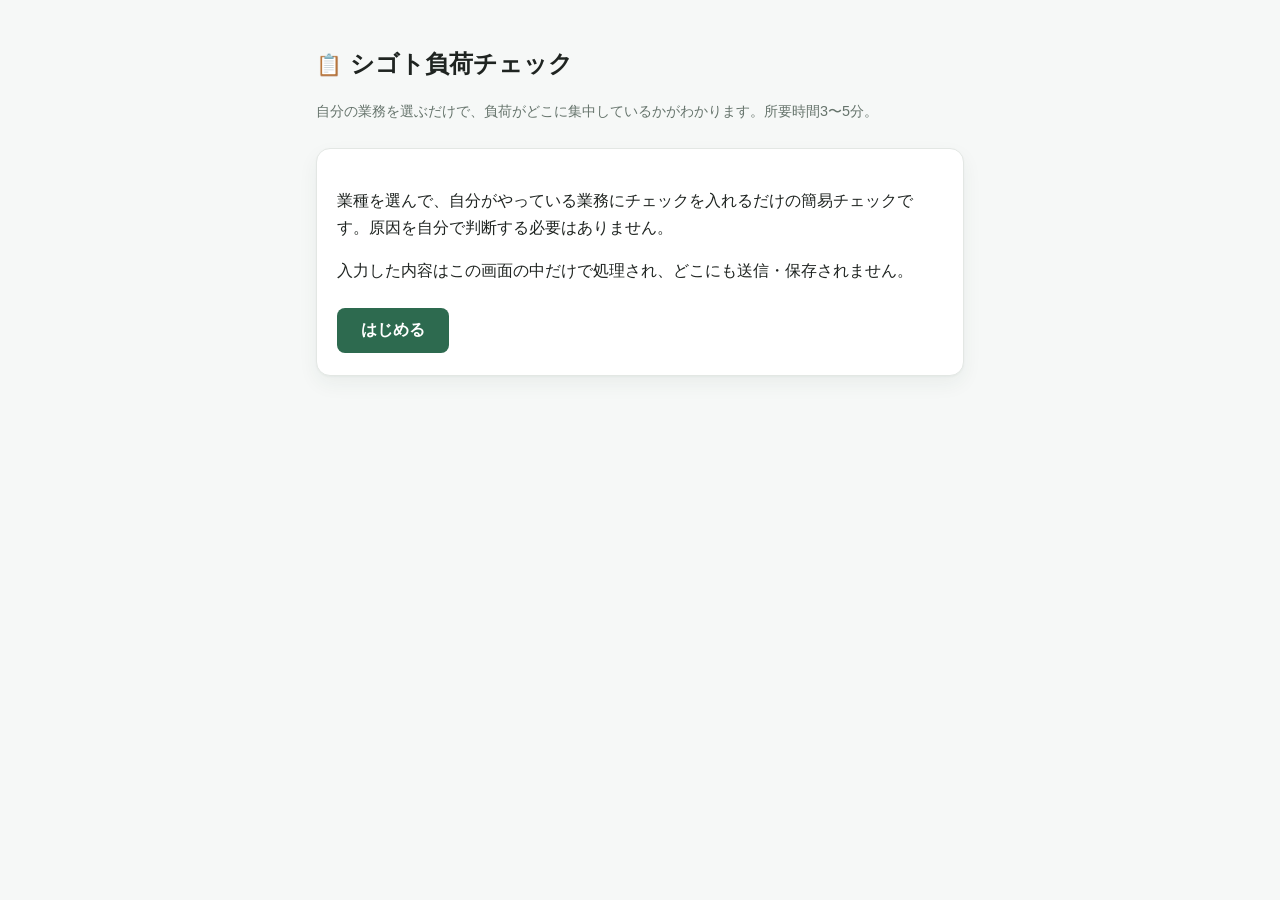
==== commit a6382658: "医療監修レビューを受けて表記を修正：シゴト健診→シゴト負荷チェック、診断→チェック、免責文と相談窓口の案内を追加 Co-Authored-By: Claude Opus 5.5 <noreply@an" ====
--- a/index.html
+++ b/index.html
@@ -3,198 +3,20 @@
 <head>
 <meta charset="UTF-8">
 <meta name="viewport" content="width=device-width, initial-scale=1.0">
-<title>シゴト健診</title>
-<style>
-  :root {
-    --color-primary: #2d6a4f;
-    --color-primary-dark: #1b4332;
-    --color-primary-light: #eef7f1;
-    --color-accent: #52b788;
-    --color-bg: #f6f8f7;
-    --color-card: #ffffff;
-    --color-border: #e3e7e4;
-    --color-text: #1f2421;
-    --color-text-sub: #66746c;
-    --color-warn: #bf6900;
-    --color-warn-bg: #fff4e6;
-  }
-  * { box-sizing: border-box; }
-  body {
-    font-family: -apple-system, BlinkMacSystemFont, "Hiragino Sans", "Yu Gothic", sans-serif;
-    max-width: 680px;
-    margin: 0 auto;
-    padding: 28px 16px 64px;
-    line-height: 1.7;
-    color: var(--color-text);
-    background: var(--color-bg);
-  }
-  h1 {
-    font-size: 1.5rem;
-    margin-bottom: 4px;
-    display: flex;
-    align-items: center;
-    gap: 8px;
-  }
-  h1 .logo-mark { font-size: 1.3rem; }
-  h2 { font-size: 1.15rem; margin-bottom: 4px; }
-  h3 { font-size: 1rem; margin: 22px 0 10px; color: var(--color-primary); }
-  .sub { color: var(--color-text-sub); font-size: 0.9rem; margin-bottom: 24px; }
-  .screen { display: none; }
-  .screen.active { display: block; }
-  .card {
-    background: var(--color-card);
-    border: 1px solid var(--color-border);
-    border-radius: 14px;
-    padding: 22px 20px;
-    margin-bottom: 16px;
-    box-shadow: 0 1px 2px rgba(27, 67, 50, 0.04), 0 8px 20px rgba(27, 67, 50, 0.06);
-  }
-  label.q { display: block; font-weight: 600; margin-bottom: 8px; }
-  select, input[type=number], input[type=text], textarea {
-    width: 100%;
-    padding: 10px 12px;
-    border: 1px solid #cfd6d1;
-    border-radius: 8px;
-    font-size: 1rem;
-    margin-bottom: 4px;
-    background: #fff;
-    color: var(--color-text);
-  }
-  select:focus, input:focus, textarea:focus {
-    outline: none;
-    border-color: var(--color-accent);
-    box-shadow: 0 0 0 3px rgba(82, 183, 136, 0.18);
-  }
-  textarea { resize: vertical; min-height: 60px; }
-  button {
-    background: var(--color-primary);
-    color: #fff;
-    border: none;
-    padding: 12px 24px;
-    border-radius: 8px;
-    font-size: 1rem;
-    font-weight: 600;
-    cursor: pointer;
-    margin-top: 8px;
-    transition: background 0.15s ease, transform 0.05s ease;
-  }
-  button:hover { background: var(--color-primary-dark); }
-  button:active { transform: scale(0.98); }
-  button:disabled { background: #ccc; cursor: not-allowed; }
-  button.secondary {
-    background: transparent;
-    color: var(--color-primary);
-    border: 1px solid var(--color-primary);
-    margin-right: 8px;
-  }
-  button.secondary:hover { background: var(--color-primary-light); }
-  .choice-list { display: flex; flex-direction: column; gap: 10px; }
-  .choice-btn {
-    background: #fff;
-    color: var(--color-text);
-    border: 1px solid var(--color-border);
-    border-radius: 12px;
-    padding: 14px 16px;
-    text-align: left;
-    font-size: 1rem;
-    font-weight: 500;
-    cursor: pointer;
-    display: flex;
-    align-items: center;
-    gap: 12px;
-    transition: border-color 0.15s ease, background 0.15s ease, transform 0.05s ease;
-  }
-  .choice-btn:hover { border-color: var(--color-accent); background: var(--color-primary-light); }
-  .choice-btn:active { transform: scale(0.99); }
-  .choice-icon { font-size: 1.3rem; flex-shrink: 0; width: 28px; text-align: center; }
-  .choice-label { flex: 1; }
-  .beta-tag {
-    font-size: 0.68rem;
-    font-weight: 700;
-    color: var(--color-warn);
-    background: var(--color-warn-bg);
-    border-radius: 999px;
-    padding: 2px 8px;
-    margin-left: 4px;
-    flex-shrink: 0;
-    letter-spacing: 0.02em;
-  }
-  .task-row {
-    display: flex;
-    align-items: flex-start;
-    gap: 10px;
-    padding: 8px 0;
-    border-bottom: 1px solid #eef0ee;
-  }
-  .task-row:last-child { border-bottom: none; }
-  .task-row label { font-weight: normal; cursor: pointer; }
-  .task-row input[type=checkbox] { margin-top: 3px; accent-color: var(--color-primary); }
-  .detail-card, .reason-card {
-    border: 1px solid var(--color-border);
-    border-radius: 10px;
-    padding: 16px;
-    margin-bottom: 12px;
-    background: #fcfdfc;
-  }
-  .detail-card .task-name, .reason-card .task-name { font-weight: 700; margin-bottom: 10px; }
-  .detail-row { margin-bottom: 8px; }
-  .detail-row label.small { font-size: 0.85rem; color: var(--color-text-sub); display: block; margin-bottom: 4px; }
-  .radio-inline { display: flex; gap: 14px; flex-wrap: wrap; }
-  .radio-inline label { font-weight: normal; margin-right: 0; }
-  .radio-inline input[type=radio] { accent-color: var(--color-primary); }
-  .reason-options label {
-    display: block;
-    font-weight: normal;
-    padding: 5px 0;
-  }
-  .reason-options input[type=checkbox] { accent-color: var(--color-primary); margin-right: 4px; }
-  .result-box {
-    background: #fff;
-    border-left: 4px solid var(--color-primary);
-    padding: 16px 20px;
-    border-radius: 8px;
-    margin-bottom: 16px;
-  }
-  .result-box.warn { border-left-color: var(--color-warn); background: var(--color-warn-bg); }
-  .result-box.note { border-left-color: #999; }
-  .score-bar-row { display: flex; align-items: center; gap: 10px; margin-bottom: 10px; font-size: 0.9rem; }
-  .score-bar-label { width: 60px; flex-shrink: 0; font-weight: 600; }
-  .score-bar-track { flex: 1; background: #eef0ee; border-radius: 999px; height: 12px; overflow: hidden; }
-  .score-bar-fill { height: 100%; border-radius: 999px; background: var(--color-accent); }
-  .score-bar-pct { width: 36px; text-align: right; flex-shrink: 0; color: var(--color-text-sub); }
-  .top-task-row {
-    padding: 10px 0;
-    border-bottom: 1px dashed var(--color-border);
-    font-size: 0.92rem;
-  }
-  .top-task-row:last-child { border-bottom: none; }
-  .top-task-row .top-task-head { display: flex; justify-content: space-between; font-weight: 600; }
-  .top-task-row .top-task-reasons { color: var(--color-text-sub); font-size: 0.85rem; margin-top: 3px; }
-  ul.plain-list { margin: 8px 0; padding-left: 20px; font-size: 0.92rem; }
-  .disclaimer {
-    font-size: 0.8rem;
-    color: #8b968f;
-    margin-top: 32px;
-    border-top: 1px solid var(--color-border);
-    padding-top: 12px;
-  }
-  .step-dots { display: flex; gap: 6px; margin-bottom: 14px; }
-  .step-dot { width: 8px; height: 8px; border-radius: 50%; background: #dfe5e1; transition: background 0.15s ease, transform 0.15s ease; }
-  .step-dot.done { background: var(--color-accent); }
-  .step-dot.current { background: var(--color-primary); transform: scale(1.35); }
-</style>
+<title>シゴト負荷チェック</title>
+<link rel="stylesheet" href="styles.css">
 <script data-goatcounter="https://miyu9999.goatcounter.com/count"
         async src="//gc.zgo.at/count.js"></script>
 </head>
 <body>
 
-<h1><span class="logo-mark">🩺</span>シゴト健診</h1>
+<h1><span class="logo-mark">📋</span>シゴト負荷チェック</h1>
 <p class="sub">自分の業務を選ぶだけで、負荷がどこに集中しているかがわかります。所要時間3〜5分。</p>
 
 <!-- Screen: Intro -->
 <div class="screen active" id="screen-intro">
   <div class="card">
-    <p>業種を選んで、自分がやっている業務にチェックを入れるだけの簡易診断です。原因を自分で判断する必要はありません。</p>
+    <p>業種を選んで、自分がやっている業務にチェックを入れるだけの簡易チェックです。原因を自分で判断する必要はありません。</p>
     <p>入力した内容はこの画面の中だけで処理され、どこにも送信・保存されません。</p>
     <button onclick="goToIndustry()">はじめる</button>
   </div>
@@ -274,7 +96,7 @@
     <div id="task-reasons"></div>
     <div style="margin-top:16px;">
       <button class="secondary" onclick="goTo('screen-details')">戻る</button>
-      <button onclick="showResult()">診断結果を見る</button>
+      <button onclick="showResult()">チェック結果を見る</button>
     </div>
   </div>
 </div>
@@ -282,7 +104,7 @@
 <!-- Screen: Result -->
 <div class="screen" id="screen-result">
   <div class="card">
-    <h2>診断結果</h2>
+    <h2>チェック結果</h2>
     <div id="result-main"></div>
 
     <h3>負荷が大きい業務 上位5つ</h3>
@@ -295,57 +117,30 @@
     <div id="result-duplicate"></div>
     <div id="result-other"></div>
     <div id="result-workload"></div>
+
+    <h3>職場で集計する</h3>
+    <div class="result-box note">
+      <p>下のコードを、集計する人（店長・教室長など）にLINEやSlackなどで送ってください。集計する人は<a href="aggregate.html" target="_blank" rel="noopener">集計ページ</a>にみんなのコードをまとめて貼り付けると、職場全体の結果が見られます。</p>
+      <p style="font-size:0.85rem;color:var(--color-text-sub);">コードだけでは名前はわかりませんが、送り先の人には「誰から届いたコードか」はわかります。それでもよければ送ってください。自由記述・役割・勤務時間の具体的な時間はコードに含まれません。</p>
+      <textarea id="result-code" readonly style="font-size:0.8rem; min-height:70px;"></textarea>
+      <button class="secondary" onclick="copyResultCode()" style="margin-top:4px;">コードをコピー</button>
+    </div>
+
+    <div id="result-feedback"></div>
   </div>
   <div style="margin-top:12px;">
     <button class="secondary" onclick="restart()">最初からやり直す</button>
   </div>
-  <p class="disclaimer">この結果は簡易的な参考情報であり、専門的な診断に代わるものではありません。時間は概算で答えたものなので、断定的な判断材料としては使わないでください。</p>
+  <p class="disclaimer">心身の不調が続く場合は、医療機関、社内の産業医・保健師、厚生労働省の相談窓口「<a href="https://kokoro.mhlw.go.jp/" target="_blank" rel="noopener">こころの耳</a>」などに相談してください。</p>
+  <p class="disclaimer">このチェックは医学的な診断や、心身の健康状態の評価ではありません。業務の負荷の偏りを整理するための参考情報です。時間は概算で答えたものなので、断定的な判断材料としては使わないでください。</p>
 </div>
 
 <script src="data/industries.js"></script>
+<script src="data/shared.js"></script>
 <script>
-const HOURS_OPTIONS = [
-  { value: '30分未満', hours: 0.25 },
-  { value: '30分〜1時間', hours: 0.75 },
-  { value: '1〜3時間', hours: 2 },
-  { value: '3〜5時間', hours: 4 },
-  { value: '5時間以上', hours: 6 },
-];
-const PAIN_OPTIONS = [
-  { value: 'あまりつらくない', weight: 1 },
-  { value: 'ややつらい', weight: 2 },
-  { value: 'つらい', weight: 3 },
-];
-// 共通の理由リスト（v2-spec.md「共通の理由リスト」参照）。category を持たない理由は「その他」で、判定には使わない。
-const REASONS = [
-  { value: '同じ内容を何度も書く・入力する', category: '定型' },
-  { value: '手順が面倒・道具やシステムが使いにくい', category: '定型' },
-  { value: '人や日程の調整が大変・待たされる', category: '調整' },
-  { value: '判断が難しい・迷う', category: '判断' },
-  { value: '人への対応が精神的にしんどい', category: '対人' },
-  { value: '体力的にきつい', category: '身体' },
-  { value: '量が多い・時間が足りない', category: '業務量' },
-  { value: '時間内に終わらず、時間外にやっている', category: '業務量' },
-];
-const CATEGORY_MESSAGE = {
-  '定型': '繰り返し・手作業や、同じ内容を何度も書く業務に負荷が集中しています。自動化やテンプレ化、記録の一元化で減らせる可能性が高い領域です。',
-  '調整': '人や日程の調整に負荷が集中しています。連絡や予定の一元管理で減らせる可能性があります。',
-  '判断': '専門的な判断が必要な業務に負荷が集中しています。判断材料をそろえる仕組みで負担を軽くできる可能性があります。',
-  '対人': '人との関わりそのものに負荷が集中しています。ツールで解決する領域ではないため、職場の上司や専門家への相談をおすすめします。',
-  '身体': '体力的な負荷が集中しています。福祉機器の導入や人員配置の見直しが有効な領域です。',
-  '業務量': '個別の業務の性質よりも、業務の絶対量や時間内に終わらないことそのものが負荷になっています。人員配置や業務量そのものの見直しが必要かもしれません。',
-};
-const CATEGORY_COLOR = {
-  '定型': '#52b788',
-  '調整': '#4a90a4',
-  '判断': '#7c6bb0',
-  '対人': '#e07a5f',
-  '身体': '#d4a24c',
-  '業務量': '#bf6900',
-};
-const REASON_OVERTIME = '時間内に終わらず、時間外にやっている';
-const REASON_DUPLICATE = '同じ内容を何度も書く・入力する';
 const TOTAL_STEPS = 6;
+// 「足りない業務を教えてください」フィードバックフォーム。空文字なら結果画面にリンクを出さない。
+const FEEDBACK_FORM_URL = 'https://docs.google.com/forms/d/e/1FAIpQLSflBf5lxdM7DJ-G5QwWp_QMH5m544LdMyRXU-msG4w365lSfg/viewform?usp=header';
 
 let state = {
   industry: null,
@@ -432,6 +227,7 @@
 }
 
 function buildTaskScreen() {
+  const flatTasks = getFlatTasks(state.industry);
   const categories = [...state.industry.categories, COMMON_CATEGORY];
   state.visibleTasks = [];
   let html = '';
@@ -443,7 +239,8 @@
     html += `<h3>${cat.name}</h3><div>`;
     visibleInCat.forEach(t => {
       const id = 'task-' + (taskCounter++);
-      state.visibleTasks.push({ id, name: t.name, category: cat.name });
+      const flatIndex = flatTasks.indexOf(t);
+      state.visibleTasks.push({ id, name: t.name, category: cat.name, flatIndex });
       html += `
         <div class="task-row">
           <input type="checkbox" id="${id}" value="${id}">
@@ -560,8 +357,42 @@
   renderOvertimeAndDuplicate(results);
   renderOther(results);
   renderWorkload(results);
+  renderResultCode(results);
+  renderFeedbackLink();
 
   goTo('screen-result');
+}
+
+function renderFeedbackLink() {
+  const container = document.getElementById('result-feedback');
+  if (!FEEDBACK_FORM_URL) {
+    container.innerHTML = '';
+    return;
+  }
+  container.innerHTML = `
+    <h3>足りない業務はありませんでしたか？</h3>
+    <div class="result-box note">
+      <p>「${state.industry.name}」で、選択肢になくて困った業務があれば教えてください。今後の業務リストの改善に使わせていただきます。</p>
+      <a href="${FEEDBACK_FORM_URL}" target="_blank" rel="noopener"><button class="secondary" type="button">足りない業務を教える（Googleフォーム）</button></a>
+    </div>
+  `;
+}
+
+function renderResultCode(results) {
+  const totalHours = results.reduce((sum, r) => sum + r.hours, 0);
+  const overWorkload = totalHours > state.weeklyHours;
+  const code = buildResultCode(state.industry.id, results, overWorkload);
+  document.getElementById('result-code').value = code;
+}
+
+function copyResultCode() {
+  const textarea = document.getElementById('result-code');
+  textarea.select();
+  if (navigator.clipboard && navigator.clipboard.writeText) {
+    navigator.clipboard.writeText(textarea.value).catch(() => {});
+  } else {
+    document.execCommand('copy');
+  }
 }
 
 function categoryScoresOf(results) {
@@ -653,7 +484,7 @@
     overtimeHtml = `
       <h3>時間内に終わらず、時間外にやっている業務</h3>
       <div class="result-box warn">
-        <p>勤務時間外の作業は、本来は労働時間として扱われるべきものです。</p>
+        <p>勤務時間外の作業は、労働時間に当たる可能性があります。</p>
         <ul class="plain-list">${overtimeTasks.map(r => `<li>${r.name}（週あたり目安 ${r.hours}時間）</li>`).join('')}</ul>
       </div>
     `;
--- a/styles.css
+++ b/styles.css
@@ -0,0 +1,212 @@
+:root {
+  --color-primary: #2d6a4f;
+  --color-primary-dark: #1b4332;
+  --color-primary-light: #eef7f1;
+  --color-accent: #52b788;
+  --color-bg: #f6f8f7;
+  --color-card: #ffffff;
+  --color-border: #e3e7e4;
+  --color-text: #1f2421;
+  --color-text-sub: #66746c;
+  --color-warn: #bf6900;
+  --color-warn-bg: #fff4e6;
+}
+* { box-sizing: border-box; }
+body {
+  font-family: -apple-system, BlinkMacSystemFont, "Hiragino Sans", "Yu Gothic", sans-serif;
+  max-width: 680px;
+  margin: 0 auto;
+  padding: 28px 16px 64px;
+  line-height: 1.7;
+  color: var(--color-text);
+  background: var(--color-bg);
+}
+h1 {
+  font-size: 1.5rem;
+  margin-bottom: 4px;
+  display: flex;
+  align-items: center;
+  gap: 8px;
+}
+h1 .logo-mark { font-size: 1.3rem; }
+h2 { font-size: 1.15rem; margin-bottom: 4px; }
+h3 { font-size: 1rem; margin: 22px 0 10px; color: var(--color-primary); }
+.sub { color: var(--color-text-sub); font-size: 0.9rem; margin-bottom: 24px; }
+.screen { display: none; }
+.screen.active { display: block; }
+.card {
+  background: var(--color-card);
+  border: 1px solid var(--color-border);
+  border-radius: 14px;
+  padding: 22px 20px;
+  margin-bottom: 16px;
+  box-shadow: 0 1px 2px rgba(27, 67, 50, 0.04), 0 8px 20px rgba(27, 67, 50, 0.06);
+}
+label.q { display: block; font-weight: 600; margin-bottom: 8px; }
+select, input[type=number], input[type=text], textarea {
+  width: 100%;
+  padding: 10px 12px;
+  border: 1px solid #cfd6d1;
+  border-radius: 8px;
+  font-size: 1rem;
+  margin-bottom: 4px;
+  background: #fff;
+  color: var(--color-text);
+}
+select:focus, input:focus, textarea:focus {
+  outline: none;
+  border-color: var(--color-accent);
+  box-shadow: 0 0 0 3px rgba(82, 183, 136, 0.18);
+}
+textarea { resize: vertical; min-height: 60px; }
+button {
+  background: var(--color-primary);
+  color: #fff;
+  border: none;
+  padding: 12px 24px;
+  border-radius: 8px;
+  font-size: 1rem;
+  font-weight: 600;
+  cursor: pointer;
+  margin-top: 8px;
+  transition: background 0.15s ease, transform 0.05s ease;
+}
+button:hover { background: var(--color-primary-dark); }
+button:active { transform: scale(0.98); }
+button:disabled { background: #ccc; cursor: not-allowed; }
+button.secondary {
+  background: transparent;
+  color: var(--color-primary);
+  border: 1px solid var(--color-primary);
+  margin-right: 8px;
+}
+button.secondary:hover { background: var(--color-primary-light); }
+.choice-list { display: flex; flex-direction: column; gap: 10px; }
+.choice-btn {
+  background: #fff;
+  color: var(--color-text);
+  border: 1px solid var(--color-border);
+  border-radius: 12px;
+  padding: 14px 16px;
+  text-align: left;
+  font-size: 1rem;
+  font-weight: 500;
+  cursor: pointer;
+  display: flex;
+  align-items: center;
+  gap: 12px;
+  transition: border-color 0.15s ease, background 0.15s ease, transform 0.05s ease;
+}
+.choice-btn:hover { border-color: var(--color-accent); background: var(--color-primary-light); }
+.choice-btn:active { transform: scale(0.99); }
+.choice-icon { font-size: 1.3rem; flex-shrink: 0; width: 28px; text-align: center; }
+.choice-label { flex: 1; }
+.beta-tag {
+  font-size: 0.68rem;
+  font-weight: 700;
+  color: var(--color-warn);
+  background: var(--color-warn-bg);
+  border-radius: 999px;
+  padding: 2px 8px;
+  margin-left: 4px;
+  flex-shrink: 0;
+  letter-spacing: 0.02em;
+}
+.task-row {
+  display: flex;
+  align-items: flex-start;
+  gap: 10px;
+  padding: 8px 0;
+  border-bottom: 1px solid #eef0ee;
+}
+.task-row:last-child { border-bottom: none; }
+.task-row label { font-weight: normal; cursor: pointer; }
+.task-row input[type=checkbox] { margin-top: 3px; accent-color: var(--color-primary); }
+.detail-card, .reason-card {
+  border: 1px solid var(--color-border);
+  border-radius: 10px;
+  padding: 16px;
+  margin-bottom: 12px;
+  background: #fcfdfc;
+}
+.detail-card .task-name, .reason-card .task-name { font-weight: 700; margin-bottom: 10px; }
+.detail-row { margin-bottom: 8px; }
+.detail-row label.small { font-size: 0.85rem; color: var(--color-text-sub); display: block; margin-bottom: 4px; }
+.radio-inline { display: flex; gap: 14px; flex-wrap: wrap; }
+.radio-inline label { font-weight: normal; margin-right: 0; }
+.radio-inline input[type=radio] { accent-color: var(--color-primary); }
+.reason-options label {
+  display: block;
+  font-weight: normal;
+  padding: 5px 0;
+}
+.reason-options input[type=checkbox] { accent-color: var(--color-primary); margin-right: 4px; }
+.result-box {
+  background: #fff;
+  border-left: 4px solid var(--color-primary);
+  padding: 16px 20px;
+  border-radius: 8px;
+  margin-bottom: 16px;
+}
+.result-box.warn { border-left-color: var(--color-warn); background: var(--color-warn-bg); }
+.result-box.note { border-left-color: #999; }
+.score-bar-row { display: flex; align-items: center; gap: 10px; margin-bottom: 10px; font-size: 0.9rem; }
+.score-bar-label { width: 60px; flex-shrink: 0; font-weight: 600; }
+.score-bar-track { flex: 1; background: #eef0ee; border-radius: 999px; height: 12px; overflow: hidden; }
+.score-bar-fill { height: 100%; border-radius: 999px; background: var(--color-accent); }
+.score-bar-pct { width: 36px; text-align: right; flex-shrink: 0; color: var(--color-text-sub); }
+.top-task-row {
+  padding: 10px 0;
+  border-bottom: 1px dashed var(--color-border);
+  font-size: 0.92rem;
+}
+.top-task-row:last-child { border-bottom: none; }
+.top-task-row .top-task-head { display: flex; justify-content: space-between; font-weight: 600; }
+.top-task-row .top-task-reasons { color: var(--color-text-sub); font-size: 0.85rem; margin-top: 3px; }
+ul.plain-list { margin: 8px 0; padding-left: 20px; font-size: 0.92rem; }
+.disclaimer {
+  font-size: 0.8rem;
+  color: #8b968f;
+  margin-top: 32px;
+  border-top: 1px solid var(--color-border);
+  padding-top: 12px;
+}
+.step-dots { display: flex; gap: 6px; margin-bottom: 14px; }
+.step-dot { width: 8px; height: 8px; border-radius: 50%; background: #dfe5e1; transition: background 0.15s ease, transform 0.15s ease; }
+.step-dot.done { background: var(--color-accent); }
+.step-dot.current { background: var(--color-primary); transform: scale(1.35); }
+
+/* aggregate.html（職場集計） */
+.rank-row {
+  display: flex;
+  align-items: flex-start;
+  gap: 12px;
+  padding: 12px 0;
+  border-bottom: 1px dashed var(--color-border);
+}
+.rank-row:last-child { border-bottom: none; }
+.rank-number {
+  flex-shrink: 0;
+  width: 26px;
+  height: 26px;
+  border-radius: 50%;
+  background: var(--color-primary-light);
+  color: var(--color-primary);
+  font-weight: 700;
+  font-size: 0.85rem;
+  display: flex;
+  align-items: center;
+  justify-content: center;
+}
+.rank-body { flex: 1; }
+.rank-title { font-weight: 600; }
+.rank-sub { color: var(--color-text-sub); font-size: 0.85rem; margin-top: 2px; }
+.count-badge {
+  display: inline-block;
+  font-size: 0.78rem;
+  color: var(--color-text-sub);
+  background: #eef0ee;
+  border-radius: 999px;
+  padding: 2px 8px;
+  margin-left: 6px;
+}
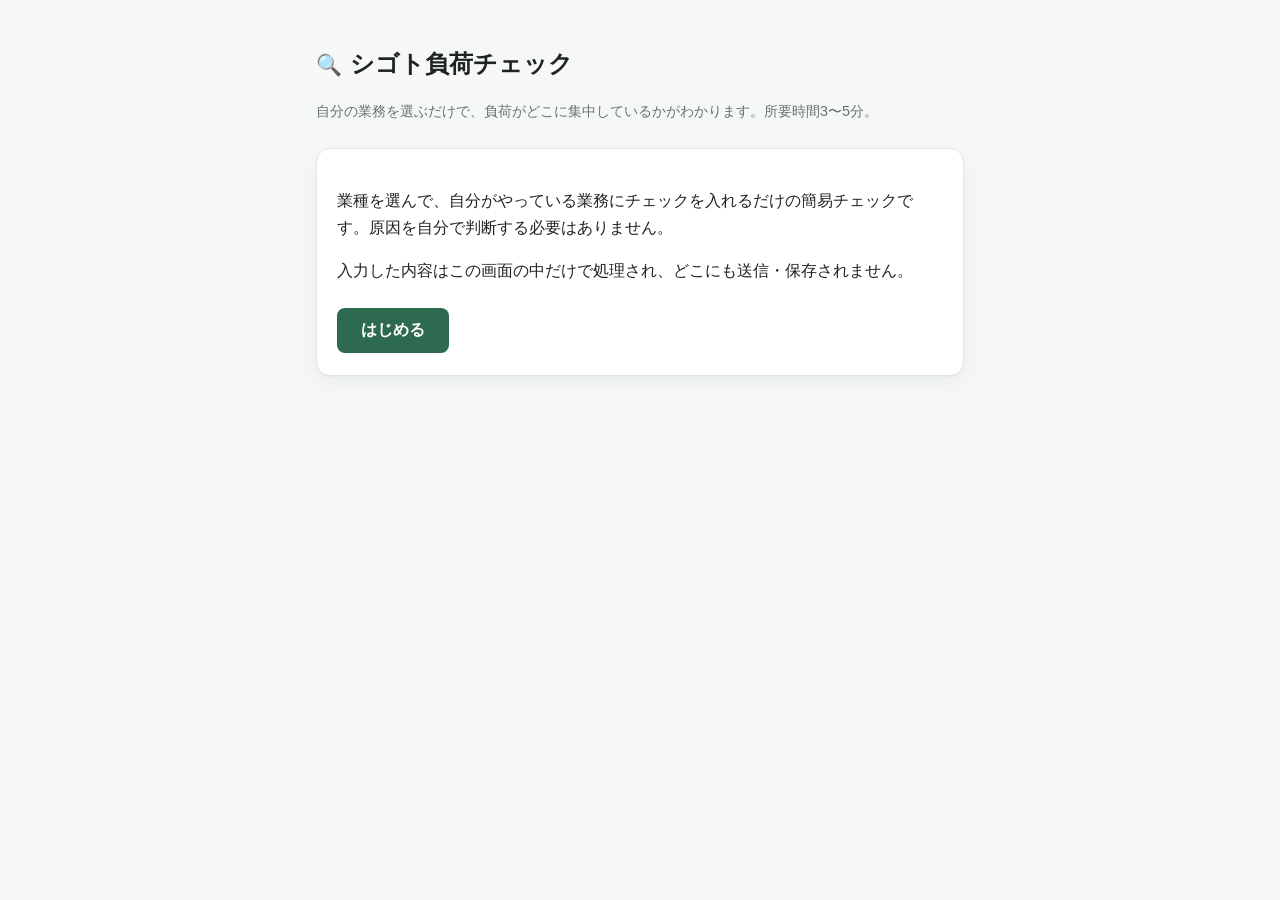
==== commit c8ec8ccf: "faviconを追加（虫めがね＋グラフ、案D採用） Claude(Design canvas)で4案(クリップボード＋チェック/内訳バーチャート/ 丸バッジ＋チェック/虫めがね＋グラフ)を提示し、Ow" ====
--- a/index.html
+++ b/index.html
@@ -5,12 +5,13 @@
 <meta name="viewport" content="width=device-width, initial-scale=1.0">
 <title>シゴト負荷チェック</title>
 <link rel="stylesheet" href="styles.css">
+<link rel="icon" type="image/svg+xml" href="favicon.svg">
 <script data-goatcounter="https://miyu9999.goatcounter.com/count"
         async src="//gc.zgo.at/count.js"></script>
 </head>
 <body>
 
-<h1><span class="logo-mark">📋</span>シゴト負荷チェック</h1>
+<h1><span class="logo-mark">🔍</span>シゴト負荷チェック</h1>
 <p class="sub">自分の業務を選ぶだけで、負荷がどこに集中しているかがわかります。所要時間3〜5分。</p>
 
 <!-- Screen: Intro -->
